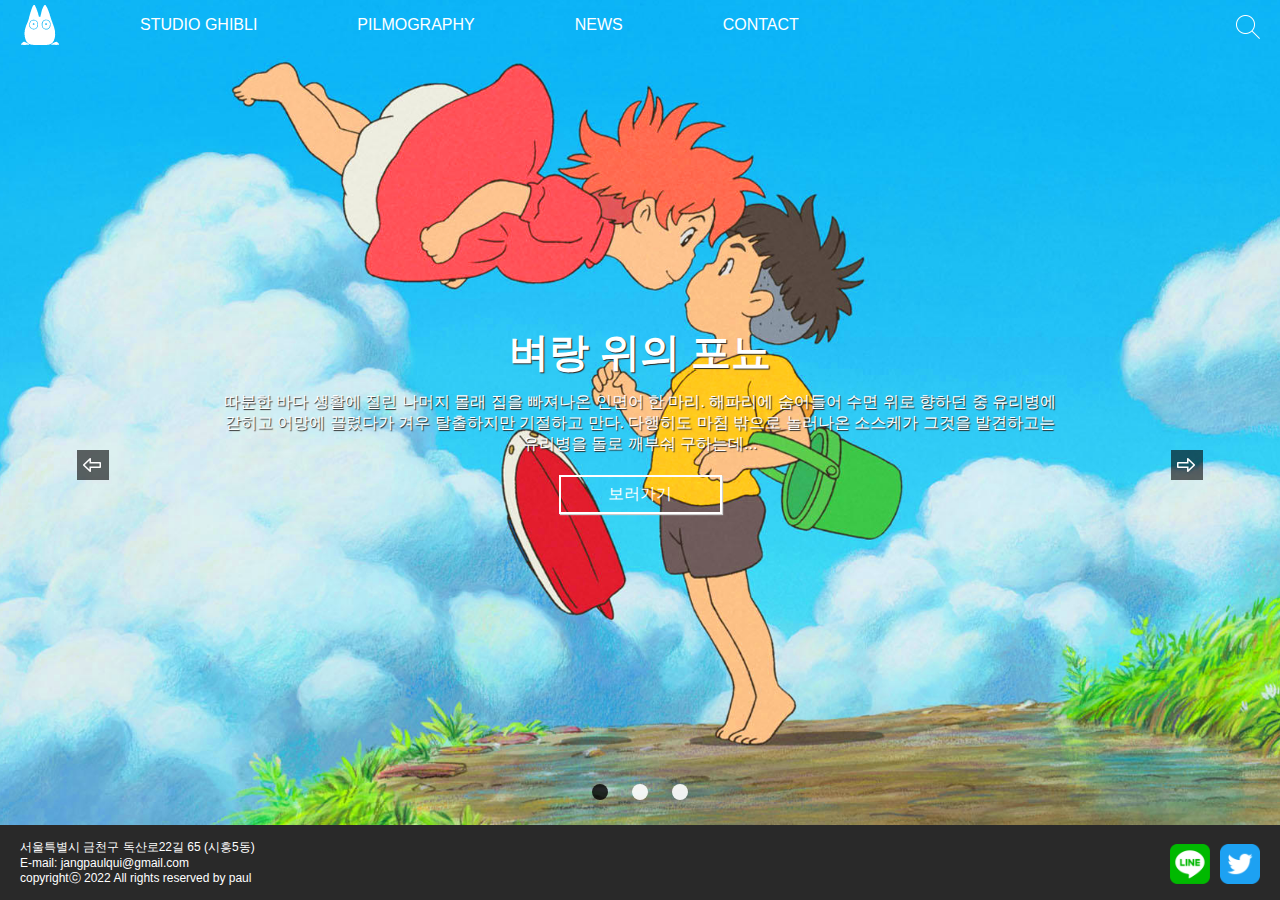
==== index.html @ 5471edaa "First action" ====
<!DOCTYPE html>
<html lang="ko">
<head>
    <meta charset="UTF-8">
    <meta http-equiv="X-UA-Compatible" content="IE=edge">
    <meta name="viewport" content="width=device-width, initial-scale=1.0">
    <title>GHIBLI STUDIO</title>

    <script src="js/script.js"></script>
    <link rel="stylesheet" href="css/common.css">
    <link rel="stylesheet" href="css/style.css">
</head>
<body>
    <!-- 1. header -->
    
    <header>
		<div class="innerBox">
            <h1 class="logo"><a href="#"><img src="images/home.png" alt="ghibli logo"></a></h1>
            <ul id="nav">
                <li><a href="./stdio.html">STUDIO GHIBLI</a></li>
                <li><a href="#">PILMOGRAPHY</a></li>
                <li><a href="#">NEWS</a></li>
                <li><a href="#">CONTACT</a></li>
            </ul>
			<div class="rightGnb">
                <a href="#"><img src="images/search-thin-24.png" alt="search button"></a>
            </div>
            <div class="ham"><a href="#"><img src="images/w_ham.png" alt="hamnurger button"></a></div>
		</div>
	</header>

    <!-- 2. #mainBanner -->
    <div id="mainBanner">
        <div class="bannerWrap">
            <ul class="banner">
                <li class="b1"><a href="#"></a>
                    <div class="wordWrap">
                        <h2 class="title">벼랑 위의 포뇨</h2>
                        <p>따분한 바다 생활에 질린 나머지 몰래 집을 빠져나온 인면어 한 마리.
                        해파리에 숨어들어 수면 위로 향하던 중 유리병에 갇히고 어망에 끌렸다가 겨우 탈출하지만 기절하고 만다.
                        다행히도 마침 밖으로 놀러나온 소스케가 그것을 발견하고는 유리병을 돌로 깨부숴 구하는데...</p>
                        <button><a href="#">보러가기</a></button>
                    </div>
                </li>
                <li class="b2"><a href="#"></a>
                    <div class="wordWrap">
                        <h2 class="title">센과 치히로의 행방불명</h2>
                        <p>시골로 이사를 가게 된 치히로의 가족. 여느 아이들과 달리 겁이 많고 소심하지만 심지 굳은 소녀 치히로는 이날도 무료함에 젖어 있었다.
                        그런데 운전 중 길을 잘못 드는 바람에 의문의 터널 앞에 도착하고 그 너머 신의 세계로 들어오게 되었다.
                        그 와중에 주변은 점차 밤이 되어 어두워지고 사방에서 이상한 존재들이 계속 나타나게 되는데...</p>
                        <button><a href="#">보러가기</a></button>
                    </div>
                </li>
                <li class="b3"><a href="#"></a>
                    <div class="wordWrap">
                        <h2 class="title">하울의 움직이는 성</h2>
                        <p>19세기 말의 마법과 과학이 공존하는 어느 세계. 헤터 모자 공방의 주인의 장녀인 18살 소녀 소피는 길을 가던 중 우연히 마법사 하울을 만난다.
                        그러나 그날 밤, 황야의 마녀라 불리는 의문의 여성에게 노파가 되는 저주를 받고 황야로 여행을 떠난다.
                        그리고 그때 만난 하울의 성에 도착해 그 곳에서 여러 일을 도우며 지내게 되는데...</p>
                        <button><a href="#">보러가기</a></button>
                    </div>
                </li>
            </ul>
        </div>
        <div class="arrowBtn">
            <a href="#" class="leftBtn"><img src="images/arrow-left-alt-lined-24.png" alt=""></a>
            <a href="#" class="rightBtn"><img src="images/arrow-right-alt-lined-24.png" alt=""></a>
        </div>
        <ul class="pager">
            <li class="active"><a href="#">1</a></li>
            <li><a href="#">2</a></li>
            <li><a href="#">3</a></li>
        </ul>
    </div>
    <!-- 3. footer -->
    <footer>
        <div class="innerBox">
            <div class="footLeft">
                <address>
                    <p>서울특별시 금천구 독산로22길 65 (시흥5동)</p>
                    <p><span>E-mail:</span> jangpaulqui@gmail.com</p>
                    <p class="copy">copyrightⓒ 2022 All rights reserved by paul</p>
                </address>
            </div>
            <ul class="footRight">
                <li><a href="#"><img src="images/line_icon.png" alt="sns icon line"></a></li>
                <li><a href="#"><img src="images/twitter_icon.png" alt="sns icon twitter"></a></li>
            </ul>
        </div>
    </footer>
</body>
</html>
---- css/common.css ----
* {
  margin: 0;
  padding: 0;
  box-sizing: border-box;
}

li {
  list-style: none;
}

a {
  text-decoration: none;
}

html, body {
  font-size: 10px;
  font-family: "Roboto Mono", sans-serif;
  width: 100%;
  height: 100vh;
}
---- css/style.css ----
/* 공통 */
.innerBox {
    max-width: 1600px; 
    /* background-color: rgba(255,0,0,0.3); */
    margin: 0 auto;
    padding: 0 2em;
    position: relative;
}

/* 없애기 */
.ham {display: none;}

/* 1. header */
header .innerBox {display: flex; justify-content: flex-start; align-items: center ;z-index:999;}

header {width: 100%; height: 0;}

header img {margin-top: 5px;}

header #nav {display: flex;}

header #nav > li {margin-left:60px; padding:0 20px;}

header #nav > li a {color: #fff; font-size: 16px;}

header .rightGnb {position: absolute; right: 0; padding-right:20px;}

/* 2. #mainBanner */
#mainBanner {width: 100%; height: calc(100vh - 75px); min-height: 600px;}

.bannerWrap {height: 100%; overflow: hidden;}

.banner {width: 300%; height: 100%; display: flex;}

.banner > li {height: 100%; flex: 1; text-align: center; background-size: cover; background-position: center center;}

.banner > .b1 {background-image: url(../images/pc-main.png);}

.banner > .b2 {background-image: url(../images/pc-main1.png);}

.banner > .b3 {background-image: url(../images/pc-main2.png);}

.banner .wordWrap {
    max-width: 100%; 
    position:relative;
    padding: 20em;
    top: 50%;
    left: 50%;
    transform: translate(-50%, -50%);
    box-sizing: border-box;
}

.banner .title {
    font-size: 40px; 
    font-weight: bold; 
    color: #fff; 
    text-shadow: 1px 1px 1px #292929;
    line-height: 2;
}

.banner p {
    font-size: 16px;
    display: block;
    color: #fff;
    text-shadow: 1px 1px 1px #292929;
    word-break: keep-all;
    word-wrap: break-word;
    margin-bottom: 2rem;
}

.banner button {
    position: relative;
    top: 46%;
    width: 163px;
    height: 39px;
    border: 2px solid #fff;
    background: none;
    box-shadow: 1px 1px 1px #ccc;
}

.banner button:hover {background: #fff;}

.banner button:hover a {color: #000; font-weight: bold;}

.banner button a {
    font-size: 16px;
    color: #fff;
}

.arrowBtn>.leftBtn {
    display: block; 
    width: 32px; 
    height: 30px; 
    background: rgba(0,0,0,0.6);
    position: absolute; 
    top: 50%; 
    left: 6%; 
}

.arrowBtn>.leftBtn:hover {
    background: #000;
}

.arrowBtn>.leftBtn img {padding: 3px;}

.arrowBtn>.rightBtn {
    display: block; 
    width: 32px; 
    height: 30px; 
    background: rgba(0,0,0,0.6);
    position: absolute; 
    top: 50%; 
    right: 6%; 
}

.arrowBtn>.rightBtn:hover {
    background: #000;
}

.arrowBtn>.rightBtn img {padding: 3px;}

.pager { 
    position: absolute; bottom: 10em; left: 50%; transform: translateX(-50%); 
    display: flex; column-gap: 24px; opacity: 0.9;
}

.pager > li > a {
    display: block; width: 16px; height: 16px; background: #fff; 
    text-align: center; text-indent: -9999px; border-radius: 50%;
}

.pager > .active > a {background: rgba(0,0,0,0.9); color: #fff;}

/* footer */
footer {width: 100%; background: #292929; z-index:999;}

footer .innerBox {display: flex; justify-content: space-between; align-items: center; height: 75px; z-index:999;}

footer .footRight {display: flex; align-items: center; column-gap: 10px; padding-top:5px;}

footer .footRight img{width: 40px; }

footer address {font-style: normal;}

footer p {color: #fff; font-size: 12px;}




/****************************** responsive ******************************/

/****************************** 1279px ******************************/
@media screen and (max-width: 1279px){
    /* 사이즈 변환 */
    header .innerBox {padding: 0 2em;}

    .arrowBtn>.leftBtn {
        left: 3%; 
    }

    .arrowBtn>.rightBtn {
        right: 3%; 
    }

    /* #mainBanner {background-position: center; } */

    .banner .wordWrap {
        width: 900px; 
    }

    /* 나타내기 */
    .ham {display: block; position: absolute; right: 0; padding: 0 2em;}

    /* 없애기 */
    header #nav {display: none;}

    header .rightGnb {display: none;}
}

/****************************** 1020px ******************************/
@media screen and (max-width: 1020px){
    /* 사이즈 변환 */
    .banner p {word-break: break-all;}

    .banner .wordWrap {max-width: 100%;}
    /* 나타내기 */

    /* 없애기 */
}

/****************************** 767px ******************************/
@media screen and (max-width: 767px){
    /* 사이즈 변환 */
    /* 나타내기 */
    /* 없애기 */
}

/****************************** 640px ******************************/
@media screen and (max-width: 640px){
    /* 사이즈 변환 */
    /* 나타내기 */
    /* 없애기 */
}

/****************************** 480px ******************************/
@media screen and (max-width: 480px){
    /* 사이즈 변환 */
    /* 나타내기 */
    /* 없애기 */
}
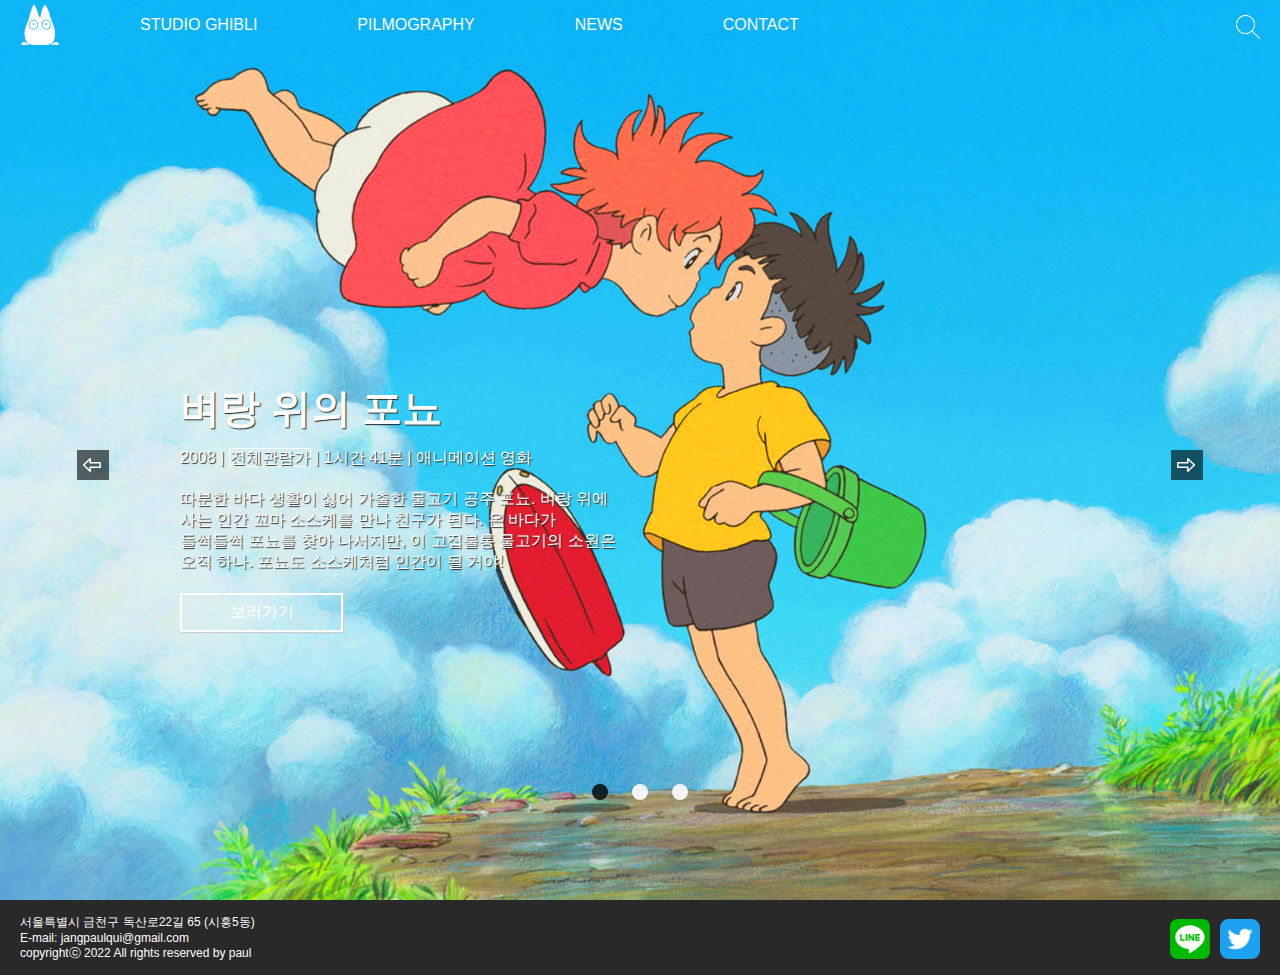
==== commit b4381f36: "Add files via upload" ====
--- a/index.html
+++ b/index.html
@@ -5,7 +5,6 @@
     <meta http-equiv="X-UA-Compatible" content="IE=edge">
     <meta name="viewport" content="width=device-width, initial-scale=1.0">
     <title>GHIBLI STUDIO</title>
-
     <script src="js/script.js"></script>
     <link rel="stylesheet" href="css/common.css">
     <link rel="stylesheet" href="css/style.css">
@@ -36,27 +35,24 @@
                 <li class="b1"><a href="#"></a>
                     <div class="wordWrap">
                         <h2 class="title">벼랑 위의 포뇨</h2>
-                        <p>따분한 바다 생활에 질린 나머지 몰래 집을 빠져나온 인면어 한 마리.
-                        해파리에 숨어들어 수면 위로 향하던 중 유리병에 갇히고 어망에 끌렸다가 겨우 탈출하지만 기절하고 만다.
-                        다행히도 마침 밖으로 놀러나온 소스케가 그것을 발견하고는 유리병을 돌로 깨부숴 구하는데...</p>
+                        <p><span>2008</span> | <span class="sq">전체관람가</span> | <span>1시간 41분</span> | <span>애니메이션 영화</span></p>
+                        <p>따분한 바다 생활이 싫어 가출한 물고기 공주 포뇨. 벼랑 위에 사는 인간 꼬마 소스케를 만나 친구가 된다. 온 바다가 들썩들썩 포뇨를 찾아 나서지만, 이 고집불통 물고기의 소원은 오직 하나. 포뇨도 소스케처럼 인간이 될 거야!</p>
                         <button><a href="#">보러가기</a></button>
                     </div>
                 </li>
                 <li class="b2"><a href="#"></a>
                     <div class="wordWrap">
                         <h2 class="title">센과 치히로의 행방불명</h2>
-                        <p>시골로 이사를 가게 된 치히로의 가족. 여느 아이들과 달리 겁이 많고 소심하지만 심지 굳은 소녀 치히로는 이날도 무료함에 젖어 있었다.
-                        그런데 운전 중 길을 잘못 드는 바람에 의문의 터널 앞에 도착하고 그 너머 신의 세계로 들어오게 되었다.
-                        그 와중에 주변은 점차 밤이 되어 어두워지고 사방에서 이상한 존재들이 계속 나타나게 되는데...</p>
+                        <p><span>2001</span> | <span class="sq">전체관람가</span> | <span>2시간 5분</span> | <span>애니메이션 영화</span></p>
+                        <p>마녀가 지배하는 신비한 세계에 발을 들여놓은 치히로. 마녀에게 거역하는 자는 동물로 변하게 되는데...</p>
                         <button><a href="#">보러가기</a></button>
                     </div>
                 </li>
                 <li class="b3"><a href="#"></a>
                     <div class="wordWrap">
                         <h2 class="title">하울의 움직이는 성</h2>
-                        <p>19세기 말의 마법과 과학이 공존하는 어느 세계. 헤터 모자 공방의 주인의 장녀인 18살 소녀 소피는 길을 가던 중 우연히 마법사 하울을 만난다.
-                        그러나 그날 밤, 황야의 마녀라 불리는 의문의 여성에게 노파가 되는 저주를 받고 황야로 여행을 떠난다.
-                        그리고 그때 만난 하울의 성에 도착해 그 곳에서 여러 일을 도우며 지내게 되는데...</p>
+                        <p><span>2004</span> | <span class="sq">전체관람가</span> | <span>1시간 59분</span> | <span>도서 원작 애니메이션</span></p>
+                        <p>아버지가 물려준 모자 가게를 지키는 수수한 소녀 소피. 전쟁도, 미녀의 심장을 노리는 마법사의 소문도 먼 세상 이야기일 뿐. 하지만 마녀의 저주로 할머니가 되면서, 소피의 인생이 회전목마처럼 힘차게 움직이기 시작한다.</p>
                         <button><a href="#">보러가기</a></button>
                     </div>
                 </li>
--- a/css/common.css
+++ b/css/common.css
@@ -16,5 +16,4 @@
   font-size: 10px;
   font-family: "Roboto Mono", sans-serif;
   width: 100%;
-  height: 100vh;
 }--- a/css/style.css
+++ b/css/style.css
@@ -21,18 +21,20 @@
 
 header #nav > li {margin-left:60px; padding:0 20px;}
 
-header #nav > li a {color: #fff; font-size: 16px;}
+header #nav > li a {color: #fff; font-size: 16px; }
+    
+header #nav > li:hover a {font-weight: bold; transition: 2s}
 
 header .rightGnb {position: absolute; right: 0; padding-right:20px;}
 
 /* 2. #mainBanner */
-#mainBanner {width: 100%; height: calc(100vh - 75px); min-height: 600px;}
+#mainBanner {width: 100%; height: 100vh; /*height: calc(100vh - 75px);*/ min-height: 600px;}
 
 .bannerWrap {height: 100%; overflow: hidden;}
 
 .banner {width: 300%; height: 100%; display: flex;}
 
-.banner > li {height: 100%; flex: 1; text-align: center; background-size: cover; background-position: center center;}
+.banner > li {height: 100%; flex: 1;  background-size: cover; background-position: center center;}
 
 .banner > .b1 {background-image: url(../images/pc-main.png);}
 
@@ -43,11 +45,12 @@
 .banner .wordWrap {
     max-width: 100%; 
     position:relative;
-    padding: 20em;
+    /* padding: 20em; */
+    padding-left: 18em;
+    padding-top: 10em;
     top: 50%;
     left: 50%;
     transform: translate(-50%, -50%);
-    box-sizing: border-box;
 }
 
 .banner .title {
@@ -66,7 +69,10 @@
     word-break: keep-all;
     word-wrap: break-word;
     margin-bottom: 2rem;
-}
+    width: 40%;
+}
+
+.banner p .sq {border: 1px solid #fff;}
 
 .banner button {
     position: relative;
@@ -132,9 +138,9 @@
 .pager > .active > a {background: rgba(0,0,0,0.9); color: #fff;}
 
 /* footer */
-footer {width: 100%; background: #292929; z-index:999;}
-
-footer .innerBox {display: flex; justify-content: space-between; align-items: center; height: 75px; z-index:999;}
+footer {width: 100%; background: #292929; z-index:999; position: relative; bottom: 0;}
+
+footer .innerBox {display: flex; justify-content: space-between; align-items: center; height: 75px;}
 
 footer .footRight {display: flex; align-items: center; column-gap: 10px; padding-top:5px;}
 
@@ -143,9 +149,6 @@
 footer address {font-style: normal;}
 
 footer p {color: #fff; font-size: 12px;}
-
-
-
 
 /****************************** responsive ******************************/
 
@@ -164,9 +167,9 @@
 
     /* #mainBanner {background-position: center; } */
 
-    .banner .wordWrap {
+    /* .banner .wordWrap {
         width: 900px; 
-    }
+    } */
 
     /* 나타내기 */
     .ham {display: block; position: absolute; right: 0; padding: 0 2em;}
@@ -180,9 +183,9 @@
 /****************************** 1020px ******************************/
 @media screen and (max-width: 1020px){
     /* 사이즈 변환 */
-    .banner p {word-break: break-all;}
-
-    .banner .wordWrap {max-width: 100%;}
+    /* .banner p {word-break: break-all;} */
+
+    /* .banner .wordWrap {max-width: 100%;} */
     /* 나타내기 */
 
     /* 없애기 */
@@ -198,6 +201,7 @@
 /****************************** 640px ******************************/
 @media screen and (max-width: 640px){
     /* 사이즈 변환 */
+    .banner p {width: 60%}
     /* 나타내기 */
     /* 없애기 */
 }
@@ -207,4 +211,11 @@
     /* 사이즈 변환 */
     /* 나타내기 */
     /* 없애기 */
+}
+
+/****************************** 390px ******************************/
+@media screen and (max-width: 480px){
+    /* 사이즈 변환 */
+    /* 나타내기 */
+    /* 없애기 */
 }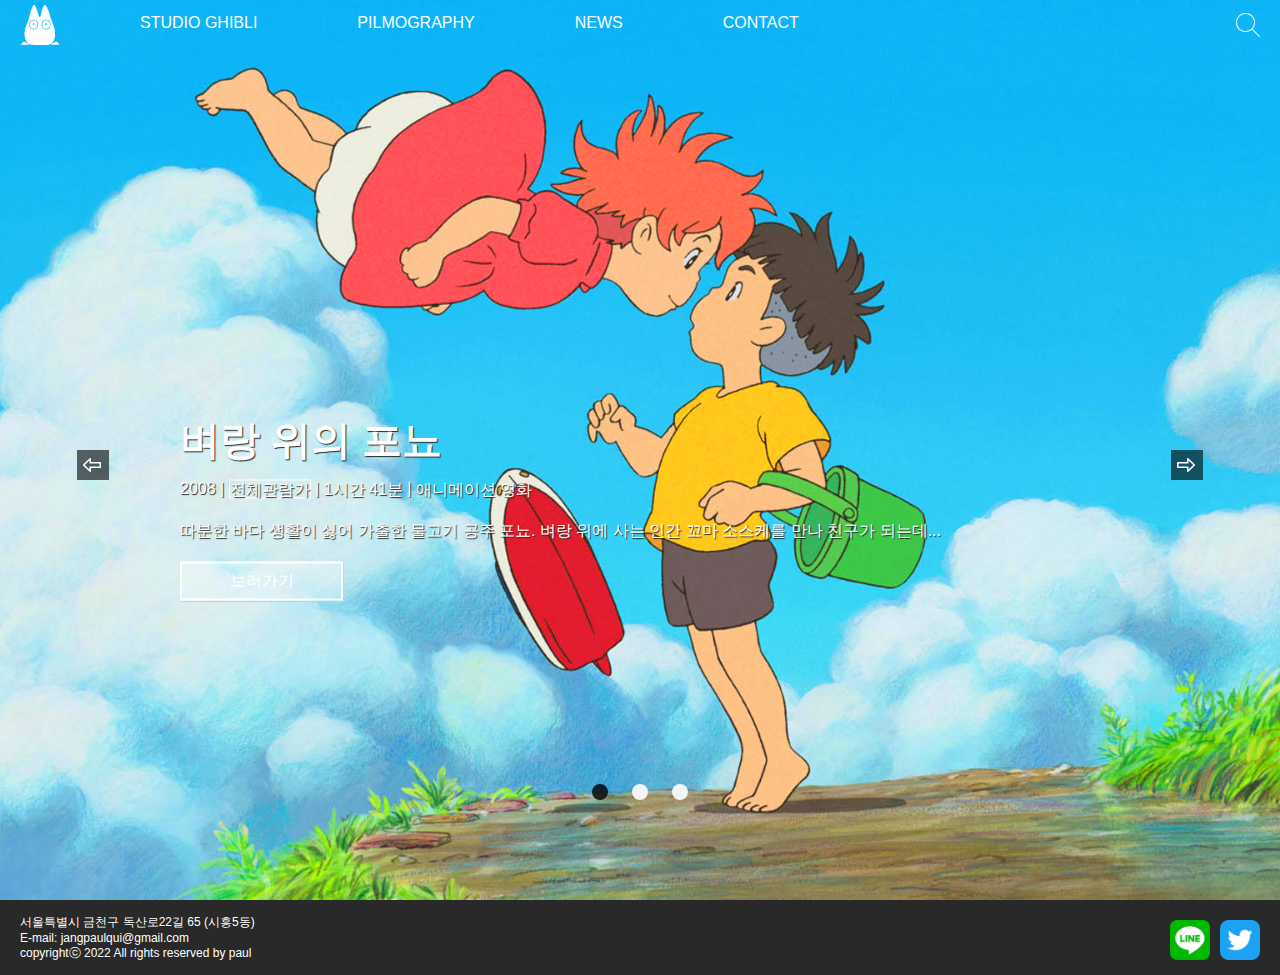
==== commit 129f12e3: "Add files via upload" ====
--- a/index.html
+++ b/index.html
@@ -17,14 +17,32 @@
             <h1 class="logo"><a href="#"><img src="images/home.png" alt="ghibli logo"></a></h1>
             <ul id="nav">
                 <li><a href="./stdio.html">STUDIO GHIBLI</a></li>
-                <li><a href="#">PILMOGRAPHY</a></li>
-                <li><a href="#">NEWS</a></li>
-                <li><a href="#">CONTACT</a></li>
+                <li><a href="./pilmo.html">PILMOGRAPHY</a></li>
+                <li><a href="./news.html">NEWS</a></li>
+                <li><a href="./contact.html">CONTACT</a></li>
             </ul>
 			<div class="rightGnb">
                 <a href="#"><img src="images/search-thin-24.png" alt="search button"></a>
             </div>
-            <div class="ham"><a href="#"><img src="images/w_ham.png" alt="hamnurger button"></a></div>
+            <!-- ham menu -->
+            <!-- <div class="ham"><a href="#"><img src="images/w_ham.png" alt="hamburger button"></a></div>00 -->
+            <input class="burger-check" type="checkbox" id="burger-check" />
+            <label class="burger-icon" for="burger-check">
+                <span class="burger-sticks"></span>
+            </label>
+            <div class="ham-menu">
+            <div class="back"></div>
+            <ul class="hamGnb">
+                <li><a href="./stdio.html">STUDIO GHIBLI</a></li>
+                <li><a href="./pilmo.html">PILMOGRAPHY</a></li>
+                <li><a href="./news.html">NEWS</a></li>
+                <li><a href="./contact.html">CONTACT</a></li>
+            </ul>               
+            <ul class="ham-icon">
+                <li><a href="#"><img src="images/twitter_icon.png" alt="twitter"></a></li>
+                <li><a href="#"><img src="images/line_icon.png" alt="line"></a></li>
+            </ul>
+</div>
 		</div>
 	</header>
 
@@ -36,8 +54,8 @@
                     <div class="wordWrap">
                         <h2 class="title">벼랑 위의 포뇨</h2>
                         <p><span>2008</span> | <span class="sq">전체관람가</span> | <span>1시간 41분</span> | <span>애니메이션 영화</span></p>
-                        <p>따분한 바다 생활이 싫어 가출한 물고기 공주 포뇨. 벼랑 위에 사는 인간 꼬마 소스케를 만나 친구가 된다. 온 바다가 들썩들썩 포뇨를 찾아 나서지만, 이 고집불통 물고기의 소원은 오직 하나. 포뇨도 소스케처럼 인간이 될 거야!</p>
-                        <button><a href="#">보러가기</a></button>
+                        <p>따분한 바다 생활이 싫어 가출한 물고기 공주 포뇨. 벼랑 위에 사는 인간 꼬마 소스케를 만나 친구가 되는데...</p>
+                        <button><a href="./pilmo.html">보러가기</a></button>
                     </div>
                 </li>
                 <li class="b2"><a href="#"></a>
@@ -45,15 +63,15 @@
                         <h2 class="title">센과 치히로의 행방불명</h2>
                         <p><span>2001</span> | <span class="sq">전체관람가</span> | <span>2시간 5분</span> | <span>애니메이션 영화</span></p>
                         <p>마녀가 지배하는 신비한 세계에 발을 들여놓은 치히로. 마녀에게 거역하는 자는 동물로 변하게 되는데...</p>
-                        <button><a href="#">보러가기</a></button>
+                        <button><a href="./pilmo.html">보러가기</a></button>
                     </div>
                 </li>
                 <li class="b3"><a href="#"></a>
                     <div class="wordWrap">
                         <h2 class="title">하울의 움직이는 성</h2>
                         <p><span>2004</span> | <span class="sq">전체관람가</span> | <span>1시간 59분</span> | <span>도서 원작 애니메이션</span></p>
-                        <p>아버지가 물려준 모자 가게를 지키는 수수한 소녀 소피. 전쟁도, 미녀의 심장을 노리는 마법사의 소문도 먼 세상 이야기일 뿐. 하지만 마녀의 저주로 할머니가 되면서, 소피의 인생이 회전목마처럼 힘차게 움직이기 시작한다.</p>
-                        <button><a href="#">보러가기</a></button>
+                        <p>아버지가 물려준 모자 가게를 지키는 수수한 소녀 소피. 전쟁도, 미녀의 심장을 노리는 마법사의 소문도 먼 세상 이야기일 뿐...</p>
+                        <button><a href="./pilmo.html">보러가기</a></button>
                     </div>
                 </li>
             </ul>
--- a/css/common.css
+++ b/css/common.css
@@ -2,6 +2,7 @@
   margin: 0;
   padding: 0;
   box-sizing: border-box;
+  vertical-align: top;
 }
 
 li {
--- a/css/style.css
+++ b/css/style.css
@@ -9,6 +9,12 @@
 
 /* 없애기 */
 .ham {display: none;}
+
+.ham-menu {display: none;}
+
+.burger-check {display: none;}
+
+.burger-icon {display: none;}
 
 /* 1. header */
 header .innerBox {display: flex; justify-content: flex-start; align-items: center ;z-index:999;}
@@ -66,10 +72,8 @@
     display: block;
     color: #fff;
     text-shadow: 1px 1px 1px #292929;
-    word-break: keep-all;
-    word-wrap: break-word;
     margin-bottom: 2rem;
-    width: 40%;
+    width: 80%;
 }
 
 .banner p .sq {border: 1px solid #fff;}
@@ -80,11 +84,15 @@
     width: 163px;
     height: 39px;
     border: 2px solid #fff;
-    background: none;
+    background: rgba(255,255,255,0.3);
     box-shadow: 1px 1px 1px #ccc;
 }
 
-.banner button:hover {background: #fff;}
+.banner button:hover {
+    background: #fff;
+    transition: 0.5s;
+
+}
 
 .banner button:hover a {color: #000; font-weight: bold;}
 
@@ -155,37 +163,149 @@
 /****************************** 1279px ******************************/
 @media screen and (max-width: 1279px){
     /* 사이즈 변환 */
-    header .innerBox {padding: 0 2em;}
-
-    .arrowBtn>.leftBtn {
-        left: 3%; 
-    }
-
-    .arrowBtn>.rightBtn {
-        right: 3%; 
-    }
-
-    /* #mainBanner {background-position: center; } */
-
-    /* .banner .wordWrap {
-        width: 900px; 
-    } */
-
-    /* 나타내기 */
-    .ham {display: block; position: absolute; right: 0; padding: 0 2em;}
-
-    /* 없애기 */
-    header #nav {display: none;}
-
-    header .rightGnb {display: none;}
+header .innerBox {padding: 0 2em;}
+
+.arrowBtn>.leftBtn {
+    left: 3%; 
+}
+
+.arrowBtn>.rightBtn {
+    right: 3%; 
+}
+
+.ham-menu {
+    position: absolute;
+    top: 0;
+    right: 0;
+    height: 100%;
+    max-width: 0;
+    transition: 0.5s ease;
+    z-index: 1;
+    background-color: #73D7F4;
+    }
+
+.back {width: 500px;}
+
+.hamGnb {overflow: hidden;}
+
+.hamGnb li {
+    padding: 35px 10px;
+    border-bottom: 1px solid #fff;
+    }
+
+.hamGnb li:first-child {
+    margin-top: 50px;
+    border-top: 1px solid #fff;
+}
+
+.hamGnb li a {
+    color: #fff;
+    font-size: 2em;
+    font-weight: bold;
+    word-wrap: normal;
+    }
+
+.hamGnb li:hover a {
+    color: #292929;
+    transition: all 0.5s;
+    }
+
+    .hamGnb li:hover {
+        background: #fff;
+    }
+
+.ham-icon {display: flex; column-gap: 10px; justify-content: flex-end; overflow: hidden; margin-right: 10px;}
+
+.ham-icon > li {width: 30px; border: none;}
+
+.ham-icon > li a img {width: 30px;}
+
+.burger-icon {
+cursor: pointer;
+display: inline-block;
+position: absolute;
+z-index: 2;
+padding: 0 2em;
+top: 50%;
+right: 0%;
+user-select: none;
+width: auto;
+margin: 0;
+}
+
+.burger-icon .burger-sticks {
+background: #fff;
+display: block;
+height: 2px;
+position: relative;
+transition: background .2s ease-out;
+width: 25px;
+}
+
+.burger-icon .burger-sticks:before,
+.burger-icon .burger-sticks:after {
+background: #fff;
+content: '';
+display: block;
+height: 100%;
+position: absolute;
+transition: all .2s ease-out;
+width: 100%;
+}
+
+.burger-icon .burger-sticks:before {
+top: 5px;
+}
+
+.burger-icon .burger-sticks:after {
+top: -5px;
+}
+
+.burger-check {
+display: none;
+}
+
+.burger-check:checked~.ham-menu {
+max-width: 60%;
+height: 100vh;
+}
+
+.burger-check:checked~.burger-icon .burger-sticks {
+background: transparent;
+}
+
+.burger-check:checked~.burger-icon .burger-sticks:before {
+transform: rotate(-45deg);
+}
+
+.burger-check:checked~.burger-icon .burger-sticks:after {
+transform: rotate(45deg);
+}
+
+.burger-check:checked~.burger-icon:not(.steps) .burger-sticks:before,
+.burger-check:checked~.burger-icon:not(.steps) .burger-sticks:after {
+top: 0;
+}
+
+/* 나타내기 */
+.ham {display: block; position: absolute; right: 0; padding: 0 2em;}
+
+.ham-menu {display: block;}
+
+/* .burger-check {display: block;} */
+
+.burger-icon {display: block;}
+
+/* 없애기 */
+header #nav {display: none;}
+
+header .rightGnb {display: none;}
 }
 
 /****************************** 1020px ******************************/
 @media screen and (max-width: 1020px){
     /* 사이즈 변환 */
-    /* .banner p {word-break: break-all;} */
-
-    /* .banner .wordWrap {max-width: 100%;} */
+
     /* 나타내기 */
 
     /* 없애기 */
@@ -194,6 +314,11 @@
 /****************************** 767px ******************************/
 @media screen and (max-width: 767px){
     /* 사이즈 변환 */
+    .banner .title {font-size: 3em;}
+
+    .banner p {width: 60%;}
+
+    .banner .wordWrap {margin: 0 auto;}
     /* 나타내기 */
     /* 없애기 */
 }
@@ -201,7 +326,6 @@
 /****************************** 640px ******************************/
 @media screen and (max-width: 640px){
     /* 사이즈 변환 */
-    .banner p {width: 60%}
     /* 나타내기 */
     /* 없애기 */
 }
@@ -209,13 +333,49 @@
 /****************************** 480px ******************************/
 @media screen and (max-width: 480px){
     /* 사이즈 변환 */
+    .banner .title {
+        font-size: 2.5em;
+        width: 100%;
+        line-height: 36px;
+        padding-bottom: 15px;
+    }
+
+    .banner .wordWrap {
+        top: 45%;
+        left: 33%;
+    }
+
+    .banner p {width: 100%;}
     /* 나타내기 */
     /* 없애기 */
 }
 
 /****************************** 390px ******************************/
-@media screen and (max-width: 480px){
-    /* 사이즈 변환 */
+@media screen and (max-width: 390px){
+    /* 사이즈 변환 */
+    .banner .title {
+        font-size: 2.2em;
+        line-height: 36px;
+    }
+
+    .banner .wordWrap {
+        top: 45%;
+        left: 25%;
+    }
+
+    .banner p {width: 100%;}
+
+    footer {height: 12vh;}
+
+    footer .footLeft {margin-top: 35px;}
+
+    footer .footRight {column-gap: 2px; margin-top: 35px;}
+
+    footer .footRight img{width: 40px; }
+
+    footer address {font-style: normal;}
+
+    footer p {color: #fff; font-size: 12px;}
     /* 나타내기 */
     /* 없애기 */
 }